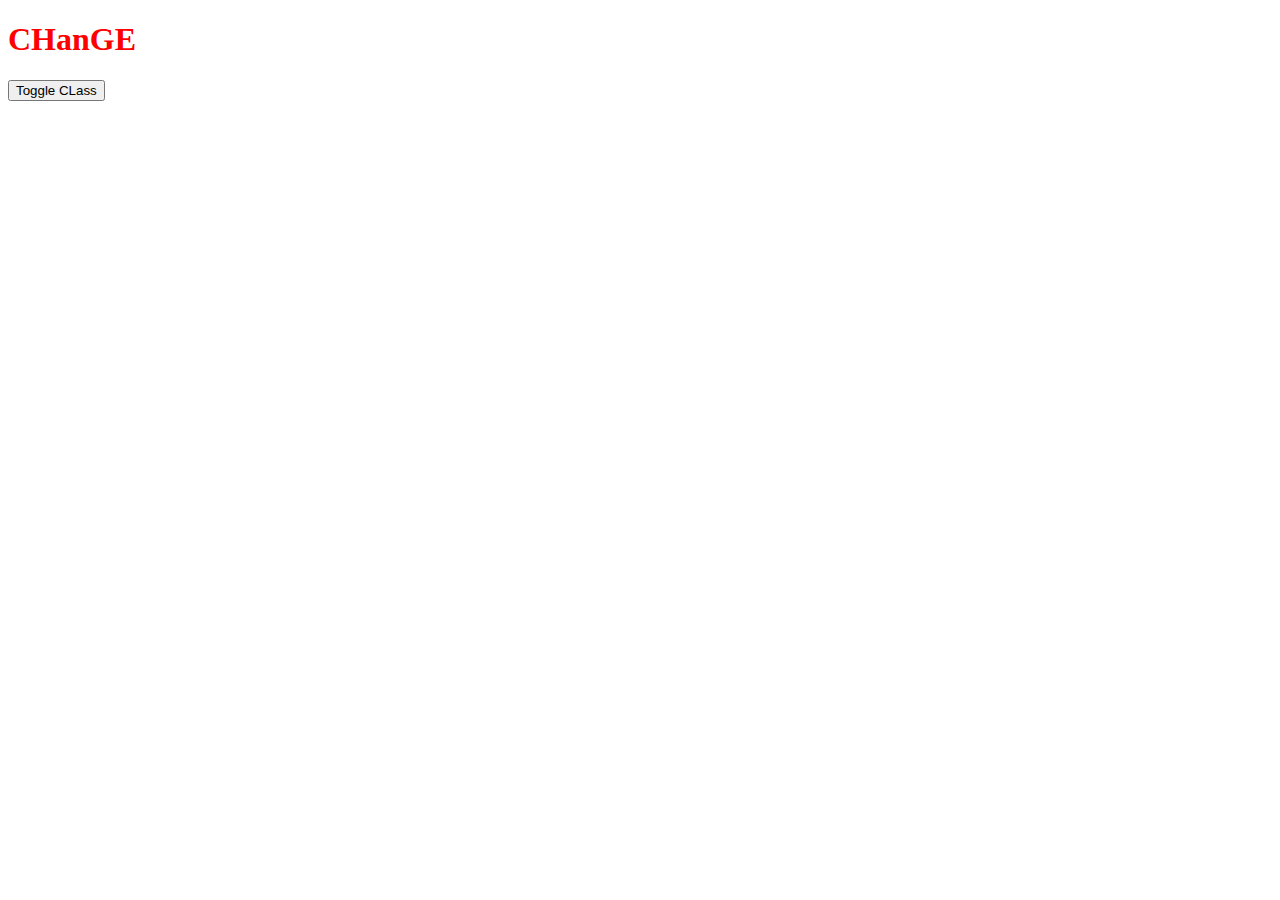
==== index.html @ 08a5bb3c "shopping cart" ====
<!DOCTYPE html>
<html lang="en">
<head>
    <meta charset="UTF-8">
    <meta http-equiv="X-UA-Compatible" content="IE=edge">
    <meta name="viewport" content="width=device-width, initial-scale=1.0">
    <title>trains</title>
    <link rel="stylesheet" href="style.css">
    <script defer src="app.js"></script>
</head>
<body>
    

    <h1 class="red">CHanGE</h1>

    <button onclick="change()">Toggle CLass</button>
</body>
</html>
---- style.css ----
.red {
    color: red;
}

.blue {
    color: blue;
}
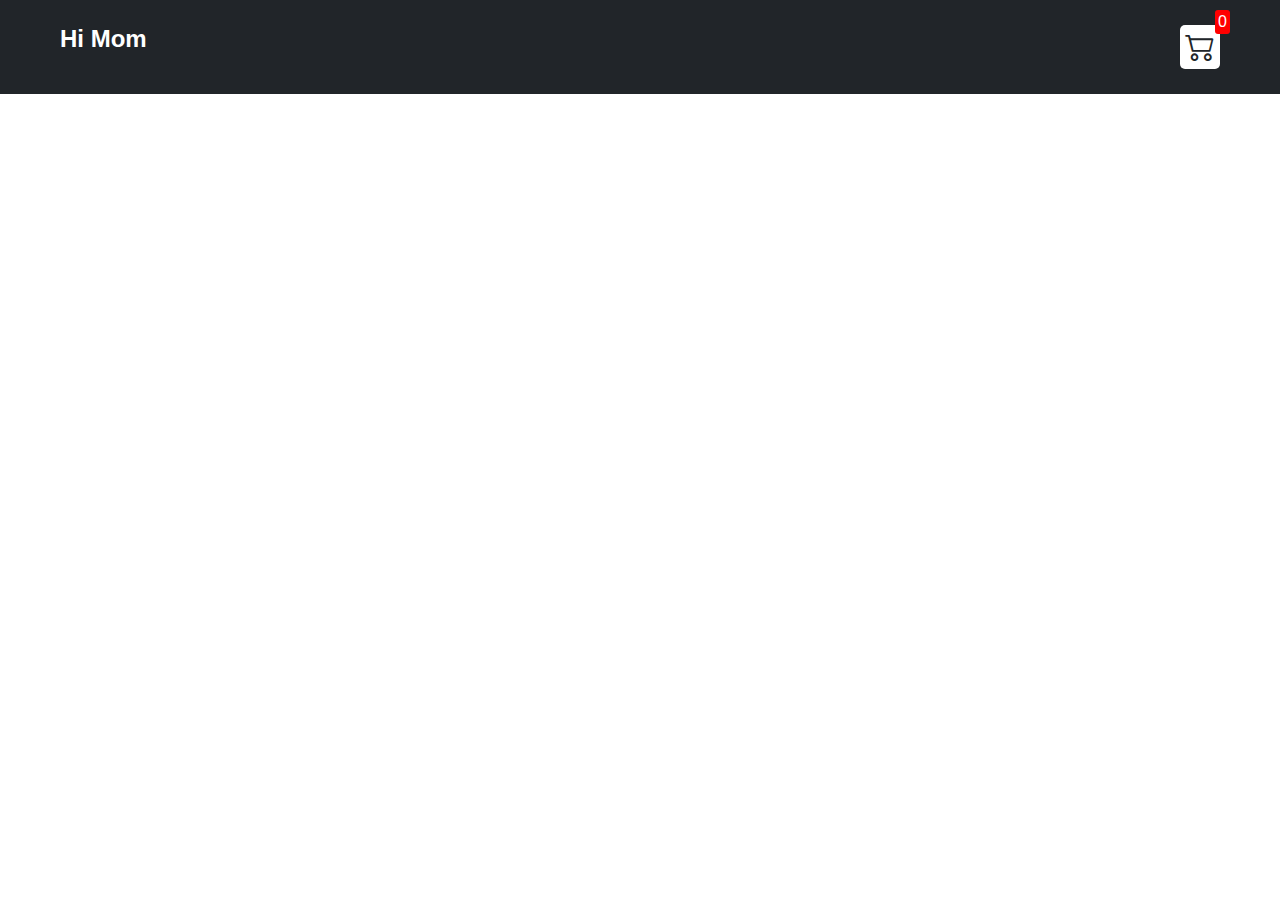
==== commit 4f0c5e1d: "Navbar with logo and cart icon created/addeed" ====
--- a/index.html
+++ b/index.html
@@ -4,15 +4,20 @@
     <meta charset="UTF-8">
     <meta http-equiv="X-UA-Compatible" content="IE=edge">
     <meta name="viewport" content="width=device-width, initial-scale=1.0">
-    <title>trains</title>
+    <title>Shopping Cart</title>
     <link rel="stylesheet" href="style.css">
+    <link rel="stylesheet" href="https://cdn.jsdelivr.net/npm/bootstrap-icons@1.10.3/font/bootstrap-icons.css"> 
     <script defer src="app.js"></script>
 </head>
 <body>
-    
 
-    <h1 class="red">CHanGE</h1>
+    <div class="navbar">
+        <h2>Hi Mom</h2>
+        <div class="cart">
 
-    <button onclick="change()">Toggle CLass</button>
+            <i class="bi bi-cart2"></i>
+            <div class="cartAmount">0</div>
+        </div>
+    </div>
 </body>
 </html>--- a/style.css
+++ b/style.css
@@ -1,9 +1,60 @@
+/** 
+
+* ! Change deflaut style of the browser
+**/
 
 
-.red {
-    color: red;
+* {
+    padding: 0;
+    margin: 0;
+    box-sizing: border-box;
 }
 
-.blue {
-    color: blue;
-}+
+
+body {
+    font-family: sans-serif;
+}
+
+
+/**
+
+
+* ! Navbar styles below
+
+**/
+
+.navbar {
+    display: flex;
+    flex-direction: row;
+    justify-content: space-between;
+    background-color: #212529;
+    color: white;
+    padding: 25px 60px;
+}
+
+
+
+.cart {
+    background-color: #fff;
+    color: #212529;
+    font-size: 30px;
+    padding: 5px;
+    border-radius: 5px;
+    position: relative;
+}
+
+
+.cartAmount {
+    position: absolute;
+    top: -15px;
+    right: -10px;
+    font-size: 16px;
+    background-color: red;
+    color: white;
+    padding: 3px;
+    border-radius: 3px ;
+}
+
+
+
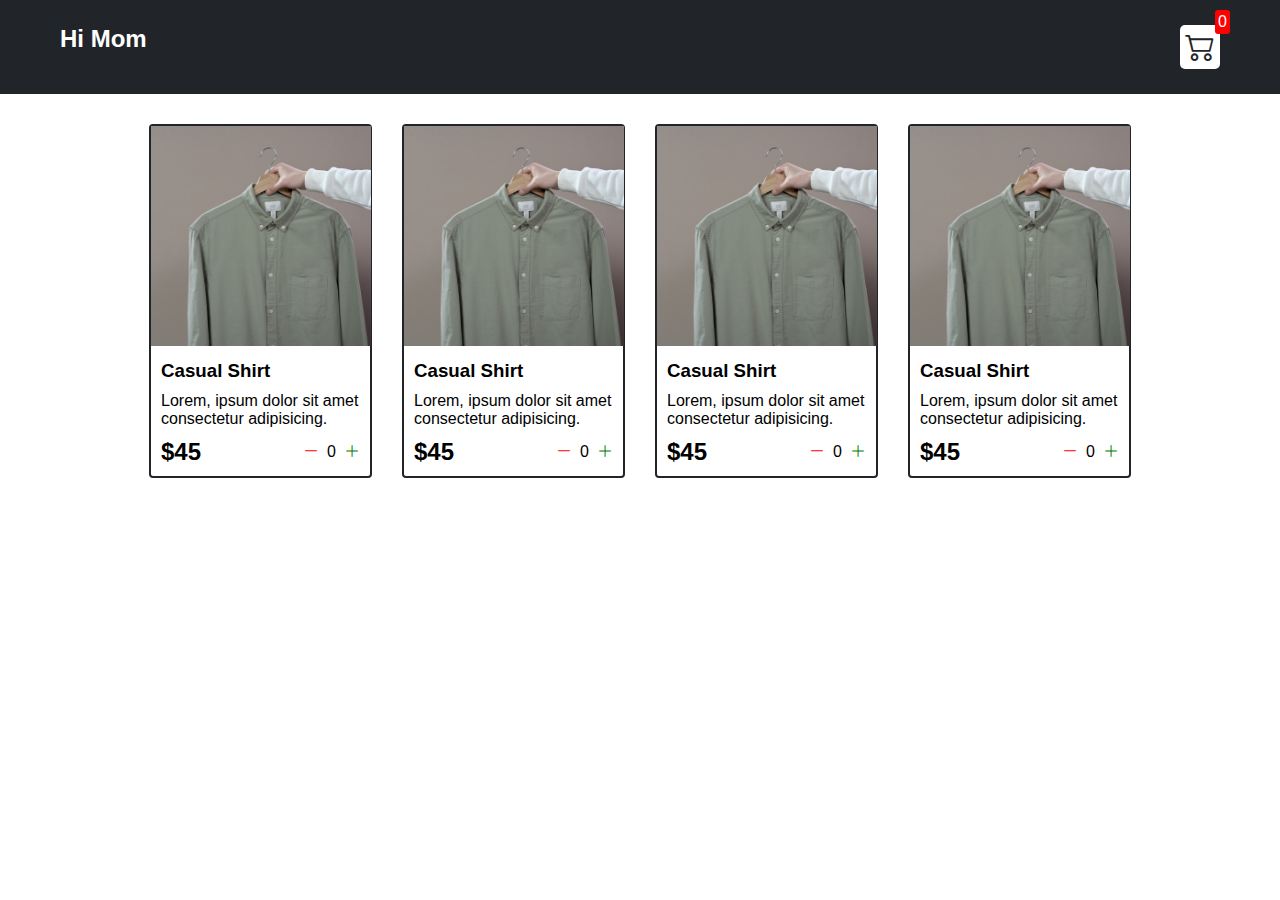
==== commit 31056edd: "Finalized styles for item cards" ====
--- a/index.html
+++ b/index.html
@@ -19,5 +19,72 @@
             <div class="cartAmount">0</div>
         </div>
     </div>
+
+    <div class="shop" id="shop">
+        <div class="item">
+            <img width="220" src="images/img-1.jpg" alt="">
+            <div class="details">
+                <h3>Casual Shirt</h3>
+                <p>Lorem, ipsum dolor sit amet consectetur adipisicing.</p>
+                <div class="price-quantity">
+                    <h2>$45</h2>
+                    <div class="buttons">
+                        <i class="bi bi-dash-lg"></i>
+                        <div class="quantity">0</div>
+                        <i class="bi bi-plus-lg"></i>
+                    </div>
+                </div>
+            </div>
+        </div>
+
+        <div class="item">
+            <img width="220" src="images/img-1.jpg" alt="">
+            <div class="details">
+                <h3>Casual Shirt</h3>
+                <p>Lorem, ipsum dolor sit amet consectetur adipisicing.</p>
+                <div class="price-quantity">
+                    <h2>$45</h2>
+                    <div class="buttons">
+                        <i class="bi bi-dash-lg"></i>
+                        <div class="quantity">0</div>
+                        <i class="bi bi-plus-lg"></i>
+                    </div>
+                </div>
+            </div>
+        </div>
+
+        <div class="item">
+            <img width="220" src="images/img-1.jpg" alt="">
+            <div class="details">
+                <h3>Casual Shirt</h3>
+                <p>Lorem, ipsum dolor sit amet consectetur adipisicing.</p>
+                <div class="price-quantity">
+                    <h2>$45</h2>
+                    <div class="buttons">
+                        <i class="bi bi-dash-lg"></i>
+                        <div class="quantity">0</div>
+                        <i class="bi bi-plus-lg"></i>
+                    </div>
+                </div>
+            </div>
+        </div>
+
+        <div class="item">
+            <img width="220" src="images/img-1.jpg" alt="">
+            <div class="details">
+                <h3>Casual Shirt</h3>
+                <p>Lorem, ipsum dolor sit amet consectetur adipisicing.</p>
+                <div class="price-quantity">
+                    <h2>$45</h2>
+                    <div class="buttons">
+                        <i class="bi bi-dash-lg"></i>
+                        <div class="quantity">0</div>
+                        <i class="bi bi-plus-lg"></i>
+                    </div>
+                </div>
+            </div>
+        </div>
+        
+    </div>
 </body>
 </html>--- a/style.css
+++ b/style.css
@@ -31,6 +31,7 @@
     background-color: #212529;
     color: white;
     padding: 25px 60px;
+    margin-bottom: 30px;
 }
 
 
@@ -57,4 +58,67 @@
 }
 
 
+/**
 
+* ! Shop items styles 
+
+**/
+
+.shop {
+    display: grid;
+    grid-template-columns: repeat(4, 223px);
+    gap: 30px;
+    justify-content: center;
+}
+
+@media (max-width: 1000px) {
+    .shop {
+        grid-template-columns: repeat(2, 223px);
+    }
+}
+
+
+
+@media (max-width: 500px) {
+    .shop {
+        grid-template-columns: repeat(1, 223px);
+    }
+}
+
+.item {
+    border: 2px solid #212529;
+    border-radius: 4px;
+}
+
+.details {
+    display: flex;
+    flex-direction: column;
+    padding: 10px;
+    gap: 10px;
+}
+
+.price-quantity {
+    display: flex;
+    flex-direction: row;
+    justify-content: space-between;
+    align-items: center;
+}
+
+.buttons {
+    display: flex;
+    flex-direction: row;
+    gap: 8px;
+    font-size: 16px;
+}
+
+
+.bi-dash-lg {
+    color: red;
+}
+
+
+.bi-plus-lg {
+    color: green;
+}
+
+
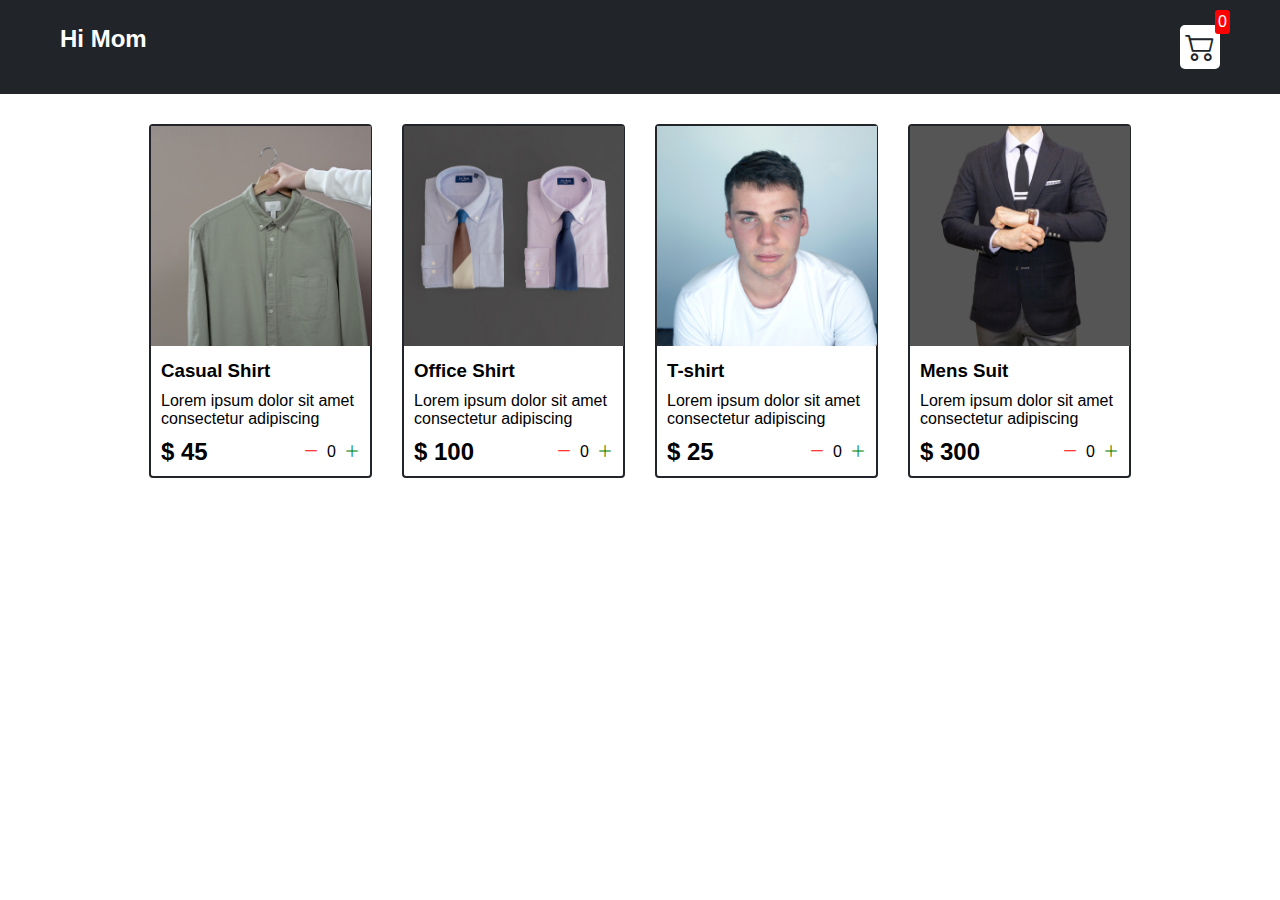
==== commit 900ee3de: "Increment,decrement and calculation function added" ====
--- a/index.html
+++ b/index.html
@@ -16,74 +16,14 @@
         <div class="cart">
 
             <i class="bi bi-cart2"></i>
-            <div class="cartAmount">0</div>
+            <div id="cartAmount" class="cartAmount">0</div>
         </div>
     </div>
 
     <div class="shop" id="shop">
-        <div class="item">
-            <img width="220" src="images/img-1.jpg" alt="">
-            <div class="details">
-                <h3>Casual Shirt</h3>
-                <p>Lorem, ipsum dolor sit amet consectetur adipisicing.</p>
-                <div class="price-quantity">
-                    <h2>$45</h2>
-                    <div class="buttons">
-                        <i class="bi bi-dash-lg"></i>
-                        <div class="quantity">0</div>
-                        <i class="bi bi-plus-lg"></i>
-                    </div>
-                </div>
-            </div>
-        </div>
+        
 
-        <div class="item">
-            <img width="220" src="images/img-1.jpg" alt="">
-            <div class="details">
-                <h3>Casual Shirt</h3>
-                <p>Lorem, ipsum dolor sit amet consectetur adipisicing.</p>
-                <div class="price-quantity">
-                    <h2>$45</h2>
-                    <div class="buttons">
-                        <i class="bi bi-dash-lg"></i>
-                        <div class="quantity">0</div>
-                        <i class="bi bi-plus-lg"></i>
-                    </div>
-                </div>
-            </div>
-        </div>
-
-        <div class="item">
-            <img width="220" src="images/img-1.jpg" alt="">
-            <div class="details">
-                <h3>Casual Shirt</h3>
-                <p>Lorem, ipsum dolor sit amet consectetur adipisicing.</p>
-                <div class="price-quantity">
-                    <h2>$45</h2>
-                    <div class="buttons">
-                        <i class="bi bi-dash-lg"></i>
-                        <div class="quantity">0</div>
-                        <i class="bi bi-plus-lg"></i>
-                    </div>
-                </div>
-            </div>
-        </div>
-
-        <div class="item">
-            <img width="220" src="images/img-1.jpg" alt="">
-            <div class="details">
-                <h3>Casual Shirt</h3>
-                <p>Lorem, ipsum dolor sit amet consectetur adipisicing.</p>
-                <div class="price-quantity">
-                    <h2>$45</h2>
-                    <div class="buttons">
-                        <i class="bi bi-dash-lg"></i>
-                        <div class="quantity">0</div>
-                        <i class="bi bi-plus-lg"></i>
-                    </div>
-                </div>
-            </div>
-        </div>
+        
         
     </div>
 </body>
